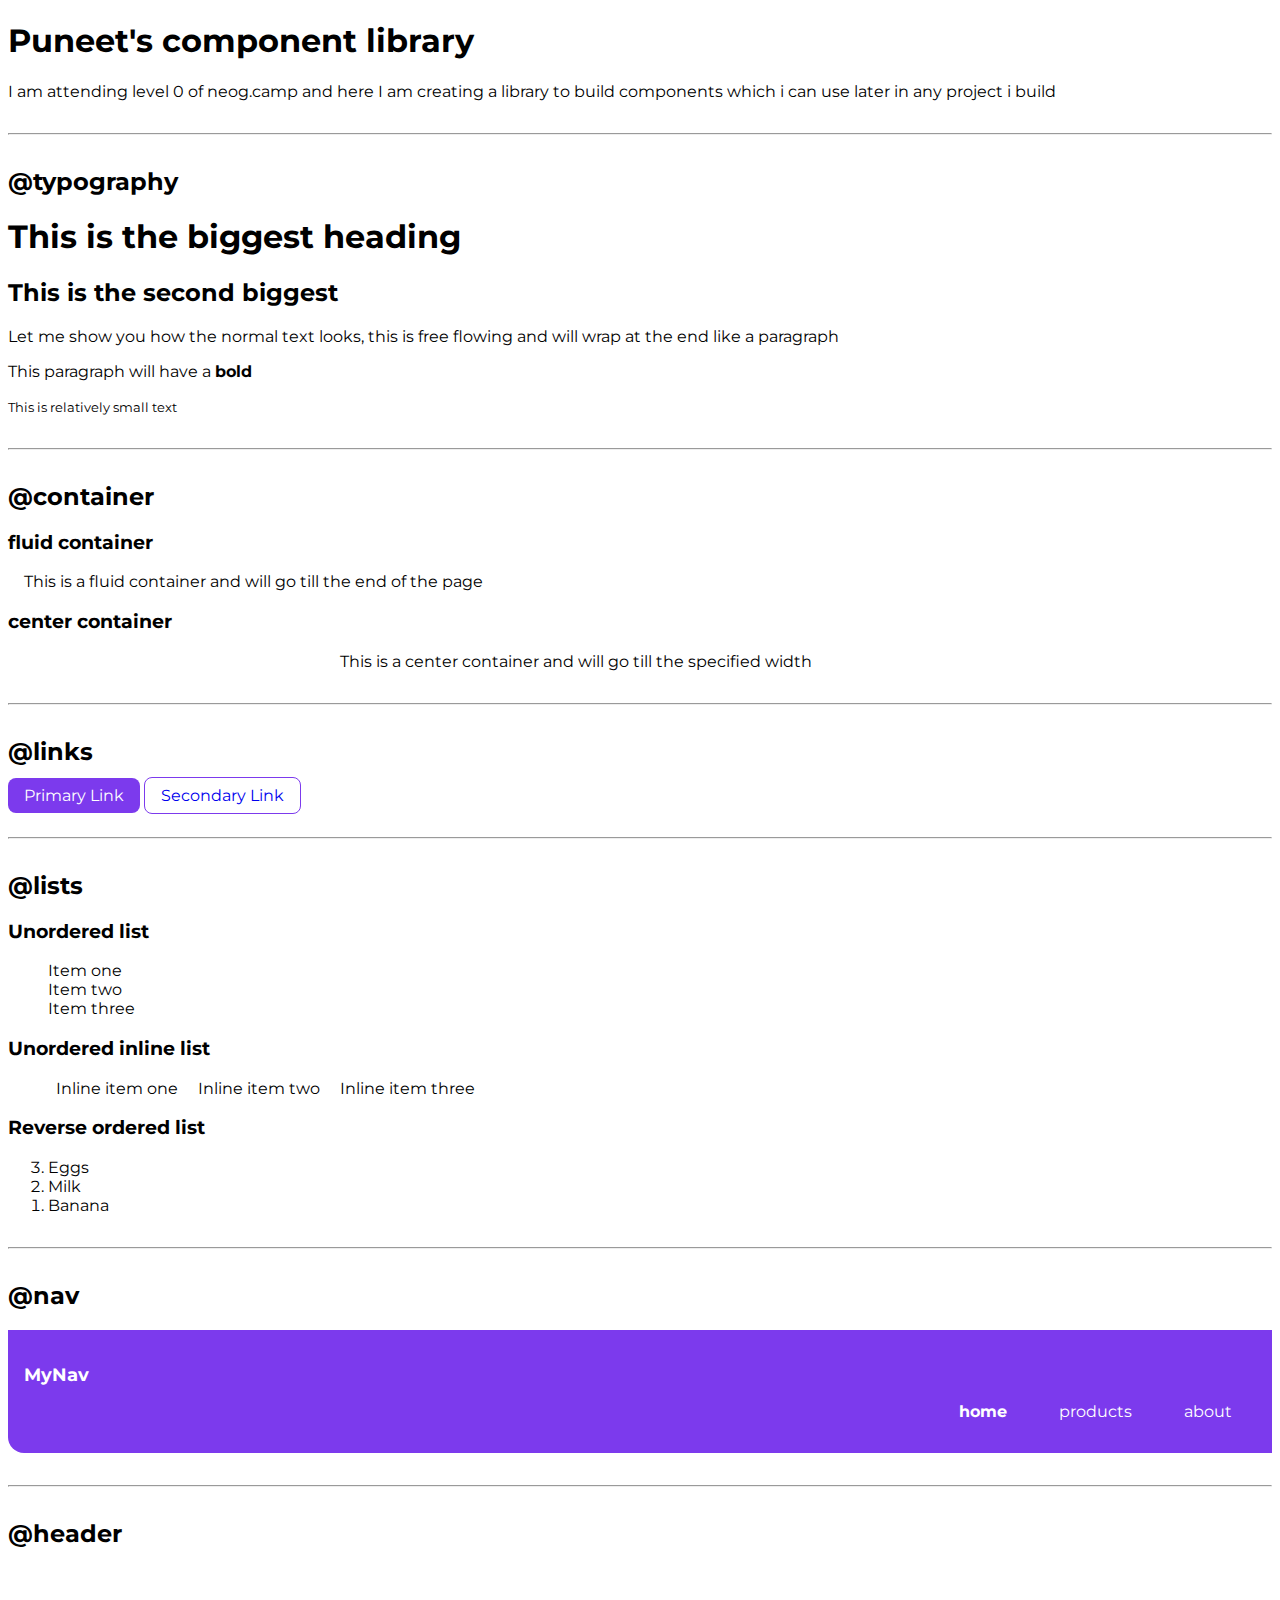
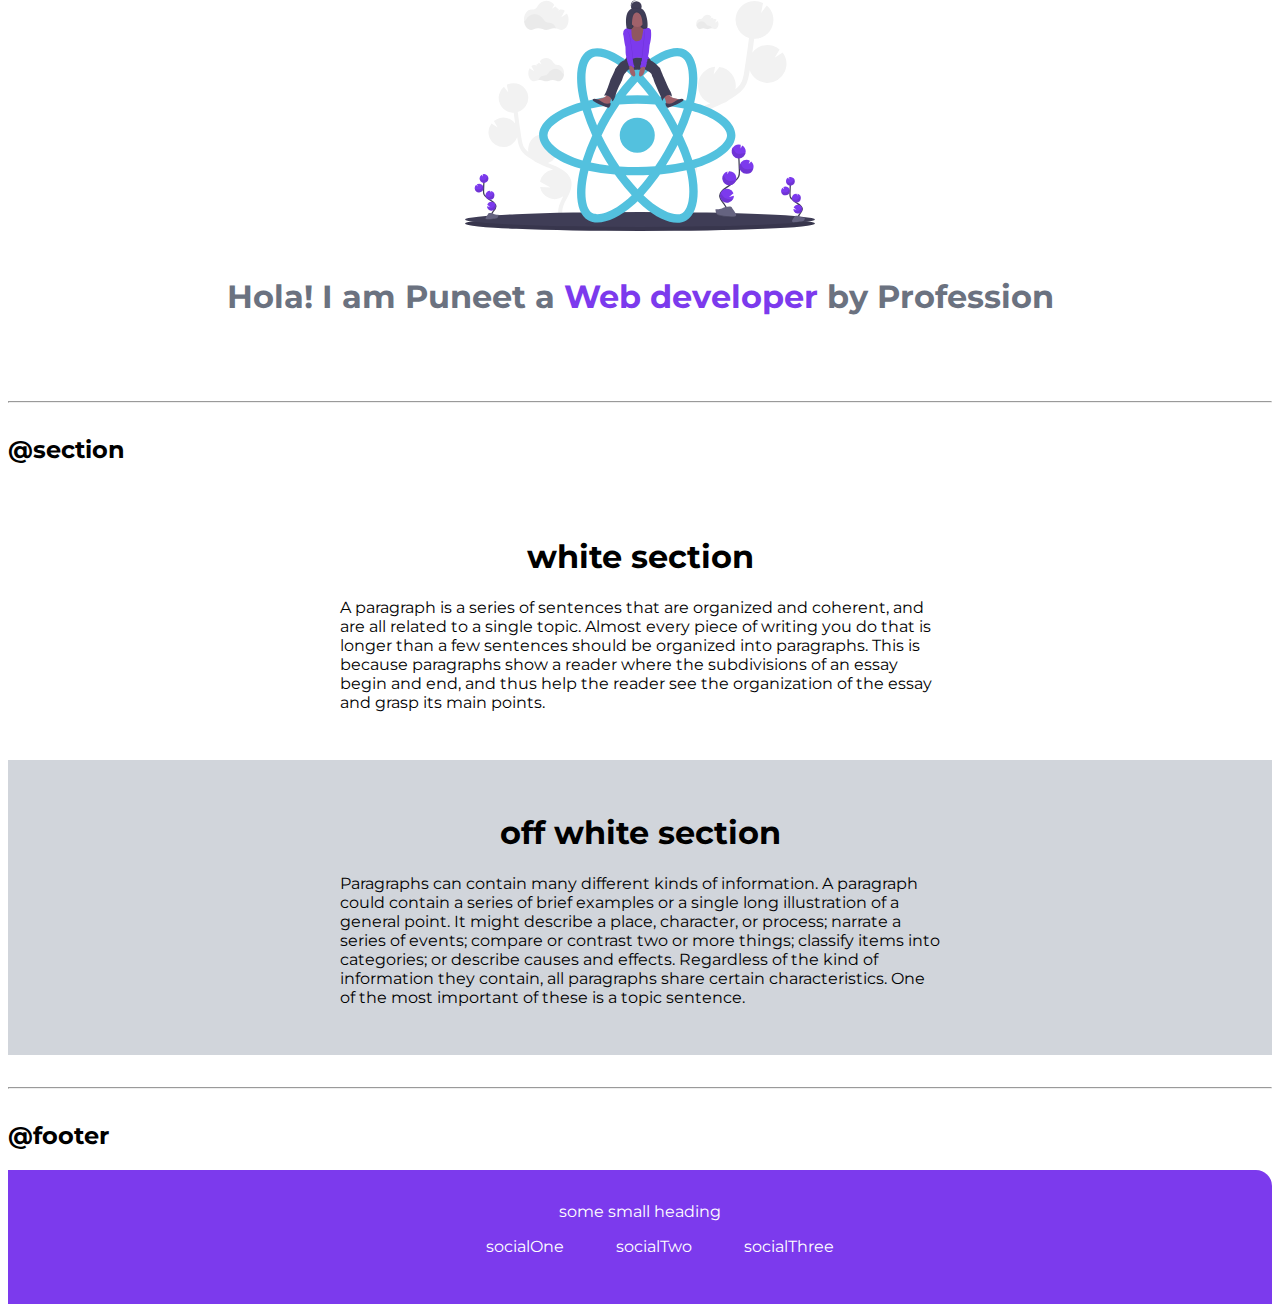
==== index.html @ 28e79985 "footer" ====
<!DOCTYPE html>
<html lang="en">

<head>
  <meta charset="UTF-8" />
  <meta http-equiv="X-UA-Compatible" content="IE=edge" />
  <meta name="viewport" content="width=device-width, initial-scale=1.0" />
  <title>Puneet's site</title>
  <link rel="stylesheet" href="styles.css" />
</head>

<body>
  <h1>Puneet's component library</h1>
  <p>
    I am attending level 0 of neog.camp and here I am creating a library to
    build components which i can use later in any project i build
  </p>
  <hr />

  <h2>@typography</h2>
  <h1>This is the biggest heading</h1>
  <h2>This is the second biggest</h2>
  <p>
    Let me show you how the normal text looks, this is free flowing and will
    wrap at the end like a paragraph
  </p>

  <p>This paragraph will have a <strong>bold</strong></p>
  <small>This is relatively small text</small>
  <hr />

  <h2>@container</h2>
  <h3>fluid container</h3>
  <div class="container">
    This is a fluid container and will go till the end of the page
  </div>
  <h3>center container</h3>
  <div class="container container-centre">
    This is a center container and will go till the specified width
  </div>
  <hr />

  <h2>@links</h2>
  <a href="/" class="link link-primary">Primary Link</a>
  <a href="/" class="link link-secondary">Secondary Link</a>
  <hr />

  <h2>@lists</h2>
  <h3>Unordered list</h3>
  <ul class="list-non-bullet">
    <li>Item one</li>
    <li>Item two</li>
    <li>Item three</li>
  </ul>
  <h3>Unordered inline list</h3>
  <ul class="list">
    <li class="list-unordered-inline">Inline item one</li>
    <li class="list-unordered-inline">Inline item two</li>
    <li class="list-unordered-inline">Inline item three</li>
  </ul>

  <h3>Reverse ordered list</h3>
  <ol reversed>
    <li>Eggs</li>
    <li>Milk</li>
    <li>Banana</li>
  </ol>

  <hr />

  <h2>@nav</h2>
  <nav class="navigation">
    <p class="nav-brand">MyNav</p>
    <ul class="list-non-bullet nav-pills">
      <li class="list-unordered-inline">
        <a href="/" class="link link-active">home</a>
      </li>
      <li class="list-unordered-inline">
        <a href="/" class="link">products</a>
      </li>
      <li class="list-unordered-inline">
        <a href="/" class="link">about</a>
      </li>
    </ul>
  </nav>

  <hr />

  <h2>@header</h2>
  <header class="hero">
    <img src="images/react.svg" alt="headerPic" class="hero-image" />
    <h1 class="hero-heading">
      Hola! I am Puneet a
      <span class="hero-heading-highlight">Web developer</span> by Profession
    </h1>
  </header>

  <hr />

  <h2>@section</h2>
  <section class="section">
    <div class="container container-centre">
      <h1>white section</h3>
      <p>
        A paragraph is a series of sentences that are organized and coherent,
        and are all related to a single topic. Almost every piece of writing
        you do that is longer than a few sentences should be organized into
        paragraphs. This is because paragraphs show a reader where the
        subdivisions of an essay begin and end, and thus help the reader see
        the organization of the essay and grasp its main points.
      </p>
    </div>
  </section>

  <section class='section section-color'>
    <div class='container container-centre'>
      <h1>off white section</h3>
      <p>Paragraphs can contain many different kinds of information. A paragraph could contain a series of brief examples or a single long illustration of a general point. It might describe a place, character, or process; narrate a series of events; compare or contrast two or more things; classify items into categories; or describe causes and effects. Regardless of the kind of information they contain, all paragraphs share certain characteristics. One of the most important of these is a topic sentence.</p>
    </div>

  </section>

  <hr />

  <h2>@footer</h2>
  <footer class='footer'>
    <div class='footer-header'>some small heading</div>
    <ul class='social-links list-non-bullet'>
      <li class='list-unordered-inline'><a href="/"  class='link'>socialOne</a></li>
      <li class='list-unordered-inline'><a href="/" class='link'>socialTwo</a></li>
      <li class='list-unordered-inline'><a href="/" class='link'>socialThree</a></li>
    </ul>
  </footer>
</body>

</html>
---- styles.css ----
@import url("https://fonts.googleapis.com/css2?family=Montserrat:wght@400;700&display=swap");

body {
  font-family: "Montserrat", sans-serif;
}

hr{
    margin: 2rem 0rem;
}

:root {
  --primary-color: #7C3AED;
  --header-heading-color: #6B7280;
  --section-gray-color: #D1D5DB;
}

.container {
  padding: 0rem 1rem;
}

.container-centre {
  max-width: 600px;
  margin: auto;
}

.link {
  padding: 0.5rem 1rem;
  text-decoration: none;
}

.link-primary {
  background-color: var(--primary-color);
  border-radius: 0.5rem;
  color:white;
}

.link-secondary{
    border-radius: 0.5rem;
    border: 1px solid var(--primary-color);
}

.list-non-bullet{
    list-style: none;
}

.list-unordered-inline{
    display:inline;
    padding:0rem 0.5rem;
}

.navigation{
    background-color: var(--primary-color);
    color:white;
    padding: 1rem;
    border-bottom-left-radius: 1rem;
}

.navigation .link{
    color:white;
}

.navigation .nav-pills{
    text-align: right;
}

.navigation .nav-brand{
    font-weight: bold;
    font-size: 1.1rem;
}

.navigation .link-active{
font-weight: bold;
}

.hero{
    padding:2rem;
}

.hero .hero-image{
  
    max-width: 350px;
    margin:auto;
    display:block;
}

.hero .hero-heading{
    text-align: center;
    padding-top:1.5rem;
    color: var(--header-heading-color);
}

.hero .hero-heading .hero-heading-highlight{
    color:var(--primary-color);
}

.section{
    padding:2rem;
}

.section h1{
    text-align: center;
}
  


.section-color{
background-color: var(--section-gray-color);
}

.footer{
    background-color: var(--primary-color);
    padding: 2rem 1rem;
    text-align:center;
    color:white;
    border-top-right-radius: 1rem;
}

.footer .link{
    color:white;
}

.footer .ul{
    padding-inline-start: 0px;
}
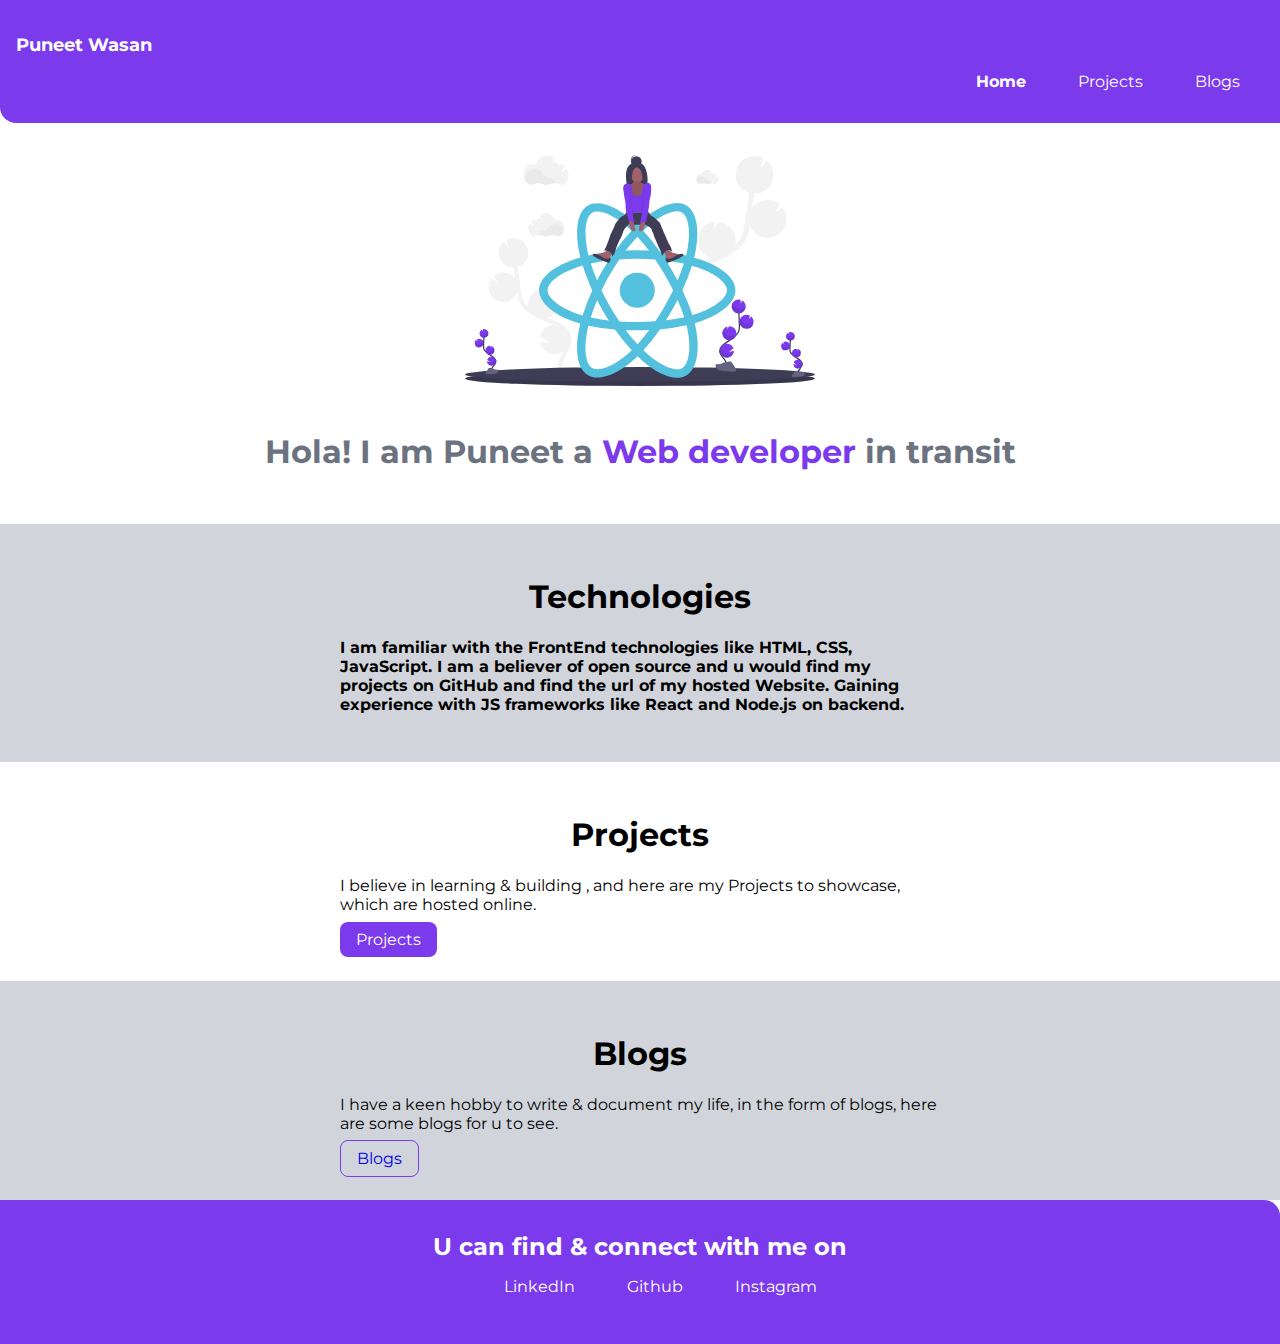
==== commit 7e9c1aaf: "portfolio: added components for my portfolio" ====
--- a/index.html
+++ b/index.html
@@ -5,132 +5,73 @@
   <meta charset="UTF-8" />
   <meta http-equiv="X-UA-Compatible" content="IE=edge" />
   <meta name="viewport" content="width=device-width, initial-scale=1.0" />
-  <title>Puneet's site</title>
+  <title>Puneet Wasan | My Portfolio</title>
   <link rel="stylesheet" href="styles.css" />
 </head>
 
 <body>
-  <h1>Puneet's component library</h1>
-  <p>
-    I am attending level 0 of neog.camp and here I am creating a library to
-    build components which i can use later in any project i build
-  </p>
-  <hr />
 
-  <h2>@typography</h2>
-  <h1>This is the biggest heading</h1>
-  <h2>This is the second biggest</h2>
-  <p>
-    Let me show you how the normal text looks, this is free flowing and will
-    wrap at the end like a paragraph
-  </p>
-
-  <p>This paragraph will have a <strong>bold</strong></p>
-  <small>This is relatively small text</small>
-  <hr />
-
-  <h2>@container</h2>
-  <h3>fluid container</h3>
-  <div class="container">
-    This is a fluid container and will go till the end of the page
-  </div>
-  <h3>center container</h3>
-  <div class="container container-centre">
-    This is a center container and will go till the specified width
-  </div>
-  <hr />
-
-  <h2>@links</h2>
-  <a href="/" class="link link-primary">Primary Link</a>
-  <a href="/" class="link link-secondary">Secondary Link</a>
-  <hr />
-
-  <h2>@lists</h2>
-  <h3>Unordered list</h3>
-  <ul class="list-non-bullet">
-    <li>Item one</li>
-    <li>Item two</li>
-    <li>Item three</li>
-  </ul>
-  <h3>Unordered inline list</h3>
-  <ul class="list">
-    <li class="list-unordered-inline">Inline item one</li>
-    <li class="list-unordered-inline">Inline item two</li>
-    <li class="list-unordered-inline">Inline item three</li>
-  </ul>
-
-  <h3>Reverse ordered list</h3>
-  <ol reversed>
-    <li>Eggs</li>
-    <li>Milk</li>
-    <li>Banana</li>
-  </ol>
-
-  <hr />
-
-  <h2>@nav</h2>
   <nav class="navigation">
-    <p class="nav-brand">MyNav</p>
+    <p class="nav-brand">Puneet Wasan</p>
     <ul class="list-non-bullet nav-pills">
       <li class="list-unordered-inline">
-        <a href="/" class="link link-active">home</a>
+        <a href="/" class="link link-active">Home</a>
       </li>
       <li class="list-unordered-inline">
-        <a href="/" class="link">products</a>
+        <a href="/" class="link">Projects</a>
       </li>
       <li class="list-unordered-inline">
-        <a href="/" class="link">about</a>
+        <a href="/" class="link">Blogs</a>
       </li>
     </ul>
   </nav>
 
-  <hr />
-
-  <h2>@header</h2>
   <header class="hero">
-    <img src="images/react.svg" alt="headerPic" class="hero-image" />
+    <img src="/images/react.svg" alt="headerPic" class="hero-image" />
     <h1 class="hero-heading">
       Hola! I am Puneet a
-      <span class="hero-heading-highlight">Web developer</span> by Profession
+      <span class="hero-heading-highlight">Web developer</span> in transit
     </h1>
   </header>
 
-  <hr />
-
-  <h2>@section</h2>
-  <section class="section">
-    <div class="container container-centre">
-      <h1>white section</h3>
-      <p>
-        A paragraph is a series of sentences that are organized and coherent,
-        and are all related to a single topic. Almost every piece of writing
-        you do that is longer than a few sentences should be organized into
-        paragraphs. This is because paragraphs show a reader where the
-        subdivisions of an essay begin and end, and thus help the reader see
-        the organization of the essay and grasp its main points.
-      </p>
-    </div>
-  </section>
-
   <section class='section section-color'>
     <div class='container container-centre'>
-      <h1>off white section</h3>
-      <p>Paragraphs can contain many different kinds of information. A paragraph could contain a series of brief examples or a single long illustration of a general point. It might describe a place, character, or process; narrate a series of events; compare or contrast two or more things; classify items into categories; or describe causes and effects. Regardless of the kind of information they contain, all paragraphs share certain characteristics. One of the most important of these is a topic sentence.</p>
+      <h1>Technologies</h3>
+      <p><strong>I am familiar with the FrontEnd technologies like HTML, CSS, JavaScript. I am a believer of open source and u would find my projects on GitHub and find the url of my hosted Website. Gaining experience with JS frameworks like React and Node.js on backend.</strong></p>
     </div>
 
   </section>
 
-  <hr />
+  <section class="section">
+    <div class="container container-centre">
+      <h1>Projects</h3>
+      <p>
+        I believe in learning & building , and here are my Projects to showcase, which are hosted online.
+      </p>
+      <a href="/" class="link link-primary">Projects</a>
+    </div>
 
-  <h2>@footer</h2>
+  </section>
+
+  <section class="section section-color">
+    <div class="container container-centre">
+      <h1>Blogs</h3>
+      <p>
+        I have a keen hobby to write & document my life, in the form of blogs, here are some blogs for u to see.
+      </p>
+      <a href="/" class="link link-secondary">Blogs</a>
+    </div>
+  </section>
+
   <footer class='footer'>
-    <div class='footer-header'>some small heading</div>
+    <div class='footer-header'>U can find & connect with me on</div>
     <ul class='social-links list-non-bullet'>
-      <li class='list-unordered-inline'><a href="/"  class='link'>socialOne</a></li>
-      <li class='list-unordered-inline'><a href="/" class='link'>socialTwo</a></li>
-      <li class='list-unordered-inline'><a href="/" class='link'>socialThree</a></li>
+      <li class='list-unordered-inline'><a href="https://www.linkedin.com/in/puneetwasan/" target='_blank' class='link'>LinkedIn</a></li>
+      <li class='list-unordered-inline'><a href="https://github.com/dev-puneet" class='link' target="_blank">Github</a></li>
+      <li class='list-unordered-inline'><a href="https://www.instagram.com/puneet_wasan/" class='link' target="_blank">Instagram</a></li>
     </ul>
   </footer>
+
 </body>
 
 </html>--- a/styles.css
+++ b/styles.css
@@ -2,6 +2,7 @@
 
 body {
   font-family: "Montserrat", sans-serif;
+  margin:0px;
 }
 
 hr{
@@ -121,4 +122,8 @@
 
 .footer .ul{
     padding-inline-start: 0px;
+}
+.footer-header{
+    font-weight: bold;
+    font-size: x-large;
 }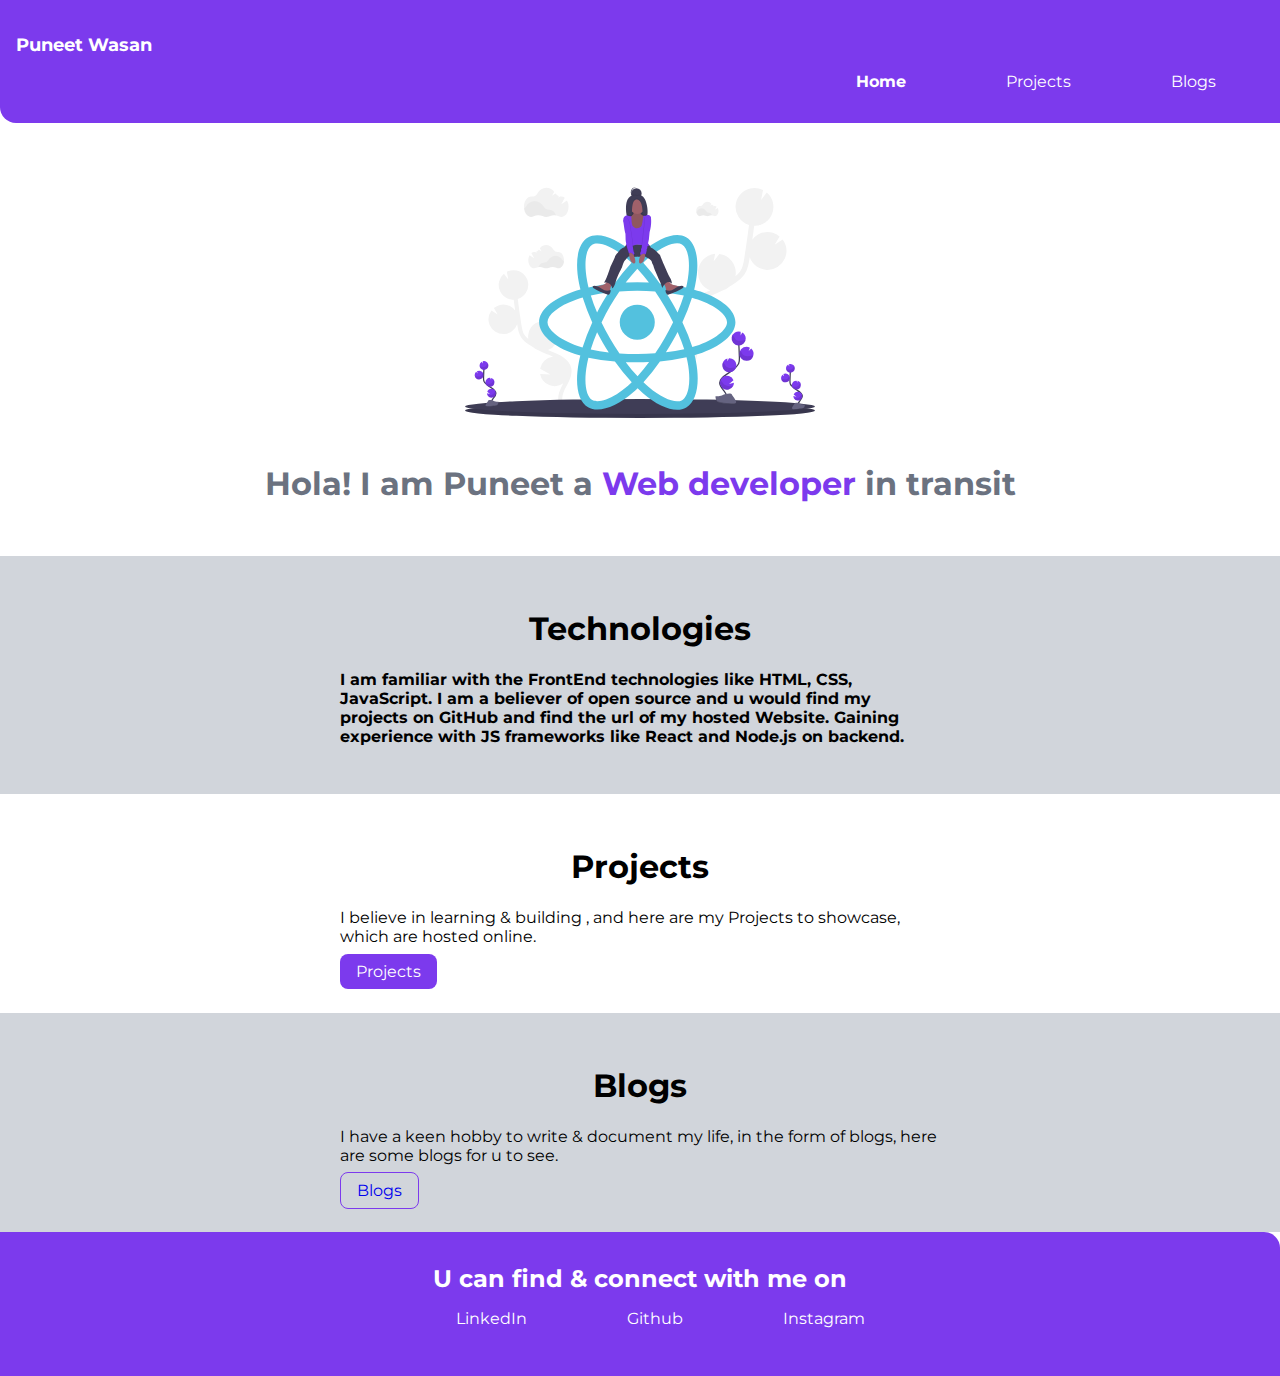
==== commit 8f5a6cdd: "new page: wip for projects and blogs page" ====
--- a/index.html
+++ b/index.html
@@ -18,10 +18,10 @@
         <a href="/" class="link link-active">Home</a>
       </li>
       <li class="list-unordered-inline">
-        <a href="/" class="link">Projects</a>
+        <a href="/projects.html" class="link">Projects</a>
       </li>
       <li class="list-unordered-inline">
-        <a href="/" class="link">Blogs</a>
+        <a href="/blogs.html" class="link">Blogs</a>
       </li>
     </ul>
   </nav>
@@ -48,7 +48,7 @@
       <p>
         I believe in learning & building , and here are my Projects to showcase, which are hosted online.
       </p>
-      <a href="/" class="link link-primary">Projects</a>
+      <a href="/projects.html" class="link link-primary">Projects</a>
     </div>
 
   </section>
@@ -59,7 +59,7 @@
       <p>
         I have a keen hobby to write & document my life, in the form of blogs, here are some blogs for u to see.
       </p>
-      <a href="/" class="link link-secondary">Blogs</a>
+      <a href="/blogs.html" class="link link-secondary">Blogs</a>
     </div>
   </section>
 
--- a/styles.css
+++ b/styles.css
@@ -2,17 +2,17 @@
 
 body {
   font-family: "Montserrat", sans-serif;
-  margin:0px;
+  margin: 0px;
 }
 
-hr{
-    margin: 2rem 0rem;
+hr {
+  margin: 2rem 0rem;
 }
 
 :root {
-  --primary-color: #7C3AED;
-  --header-heading-color: #6B7280;
-  --section-gray-color: #D1D5DB;
+  --primary-color: #7c3aed;
+  --header-heading-color: #6b7280;
+  --section-gray-color: #d1d5db;
 }
 
 .container {
@@ -32,98 +32,96 @@
 .link-primary {
   background-color: var(--primary-color);
   border-radius: 0.5rem;
-  color:white;
+  color: white;
 }
 
-.link-secondary{
-    border-radius: 0.5rem;
-    border: 1px solid var(--primary-color);
+.link-secondary {
+  border-radius: 0.5rem;
+  border: 1px solid var(--primary-color);
 }
 
-.list-non-bullet{
-    list-style: none;
+.list-non-bullet {
+  list-style: none;
 }
 
-.list-unordered-inline{
-    display:inline;
-    padding:0rem 0.5rem;
+.list-unordered-inline {
+  display: inline;
+  padding: 0rem 2rem;
 }
 
-.navigation{
-    background-color: var(--primary-color);
-    color:white;
-    padding: 1rem;
-    border-bottom-left-radius: 1rem;
+.navigation {
+  background-color: var(--primary-color);
+  color: white;
+  padding: 1rem;
+  border-bottom-left-radius: 1rem;
 }
 
-.navigation .link{
-    color:white;
+.navigation .link {
+  color: white;
 }
 
-.navigation .nav-pills{
-    text-align: right;
+.navigation .nav-pills {
+  text-align: right;
 }
 
-.navigation .nav-brand{
-    font-weight: bold;
-    font-size: 1.1rem;
+.navigation .nav-brand {
+  font-weight: bold;
+  font-size: 1.1rem;
 }
 
-.navigation .link-active{
-font-weight: bold;
+.navigation .link-active {
+  font-weight: bold;
 }
 
-.hero{
-    padding:2rem;
+.hero {
+  padding: 2rem;
+  margin-top:2rem;
 }
 
-.hero .hero-image{
-  
-    max-width: 350px;
-    margin:auto;
-    display:block;
+.hero .hero-image {
+  max-width: 350px;
+  margin: auto;
+  display: block;
 }
 
-.hero .hero-heading{
-    text-align: center;
-    padding-top:1.5rem;
-    color: var(--header-heading-color);
+.hero .hero-heading {
+  text-align: center;
+  padding-top: 1.5rem;
+  color: var(--header-heading-color);
 }
 
-.hero .hero-heading .hero-heading-highlight{
-    color:var(--primary-color);
+.hero .hero-heading .hero-heading-highlight {
+  color: var(--primary-color);
 }
 
-.section{
-    padding:2rem;
+.section {
+  padding: 2rem;
 }
 
-.section h1{
-    text-align: center;
-}
-  
-
-
-.section-color{
-background-color: var(--section-gray-color);
+.section h1 {
+  text-align: center;
 }
 
-.footer{
-    background-color: var(--primary-color);
-    padding: 2rem 1rem;
-    text-align:center;
-    color:white;
-    border-top-right-radius: 1rem;
+.section-color {
+  background-color: var(--section-gray-color);
 }
 
-.footer .link{
-    color:white;
+.footer {
+  background-color: var(--primary-color);
+  padding: 2rem 1rem;
+  text-align: center;
+  color: white;
+  border-top-right-radius: 1rem;
 }
 
-.footer .ul{
-    padding-inline-start: 0px;
+.footer .link {
+  color: white;
 }
-.footer-header{
-    font-weight: bold;
-    font-size: x-large;
-}+
+.footer .ul {
+  padding-inline-start: 0px;
+}
+.footer-header {
+  font-weight: bold;
+  font-size: x-large;
+}
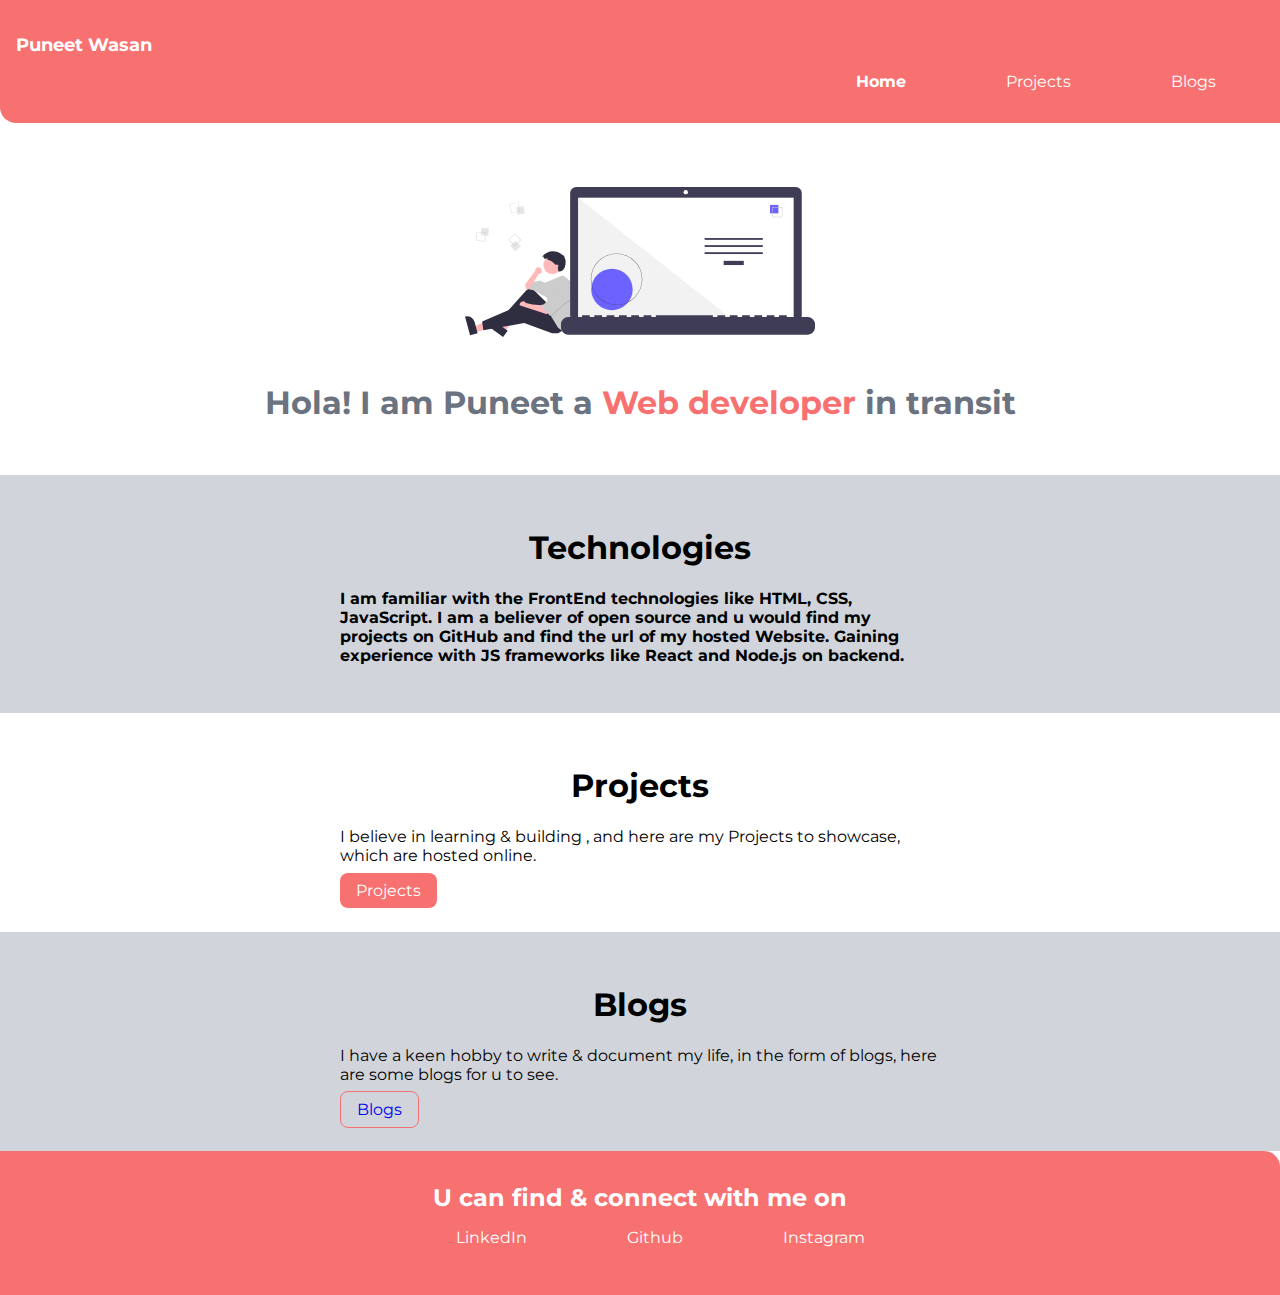
==== commit 22db0543: "feat: added new projects and updated some styles" ====
--- a/index.html
+++ b/index.html
@@ -27,7 +27,7 @@
   </nav>
 
   <header class="hero">
-    <img src="/images/react.svg" alt="headerPic" class="hero-image" />
+    <img src="/images/dev.svg" alt="headerPic" class="hero-image" />
     <h1 class="hero-heading">
       Hola! I am Puneet a
       <span class="hero-heading-highlight">Web developer</span> in transit
--- a/styles.css
+++ b/styles.css
@@ -1,4 +1,6 @@
 @import url("https://fonts.googleapis.com/css2?family=Montserrat:wght@400;700&display=swap");
+
+
 
 body {
   font-family: "Montserrat", sans-serif;
@@ -10,7 +12,8 @@
 }
 
 :root {
-  --primary-color: #7c3aed;
+  --primary-color: 
+  #F87171;
   --header-heading-color: #6b7280;
   --section-gray-color: #d1d5db;
 }
@@ -125,3 +128,8 @@
   font-weight: bold;
   font-size: x-large;
 }
+
+.project-spacing{
+  margin-top: 3rem;
+  margin-bottom: 3rem;
+}
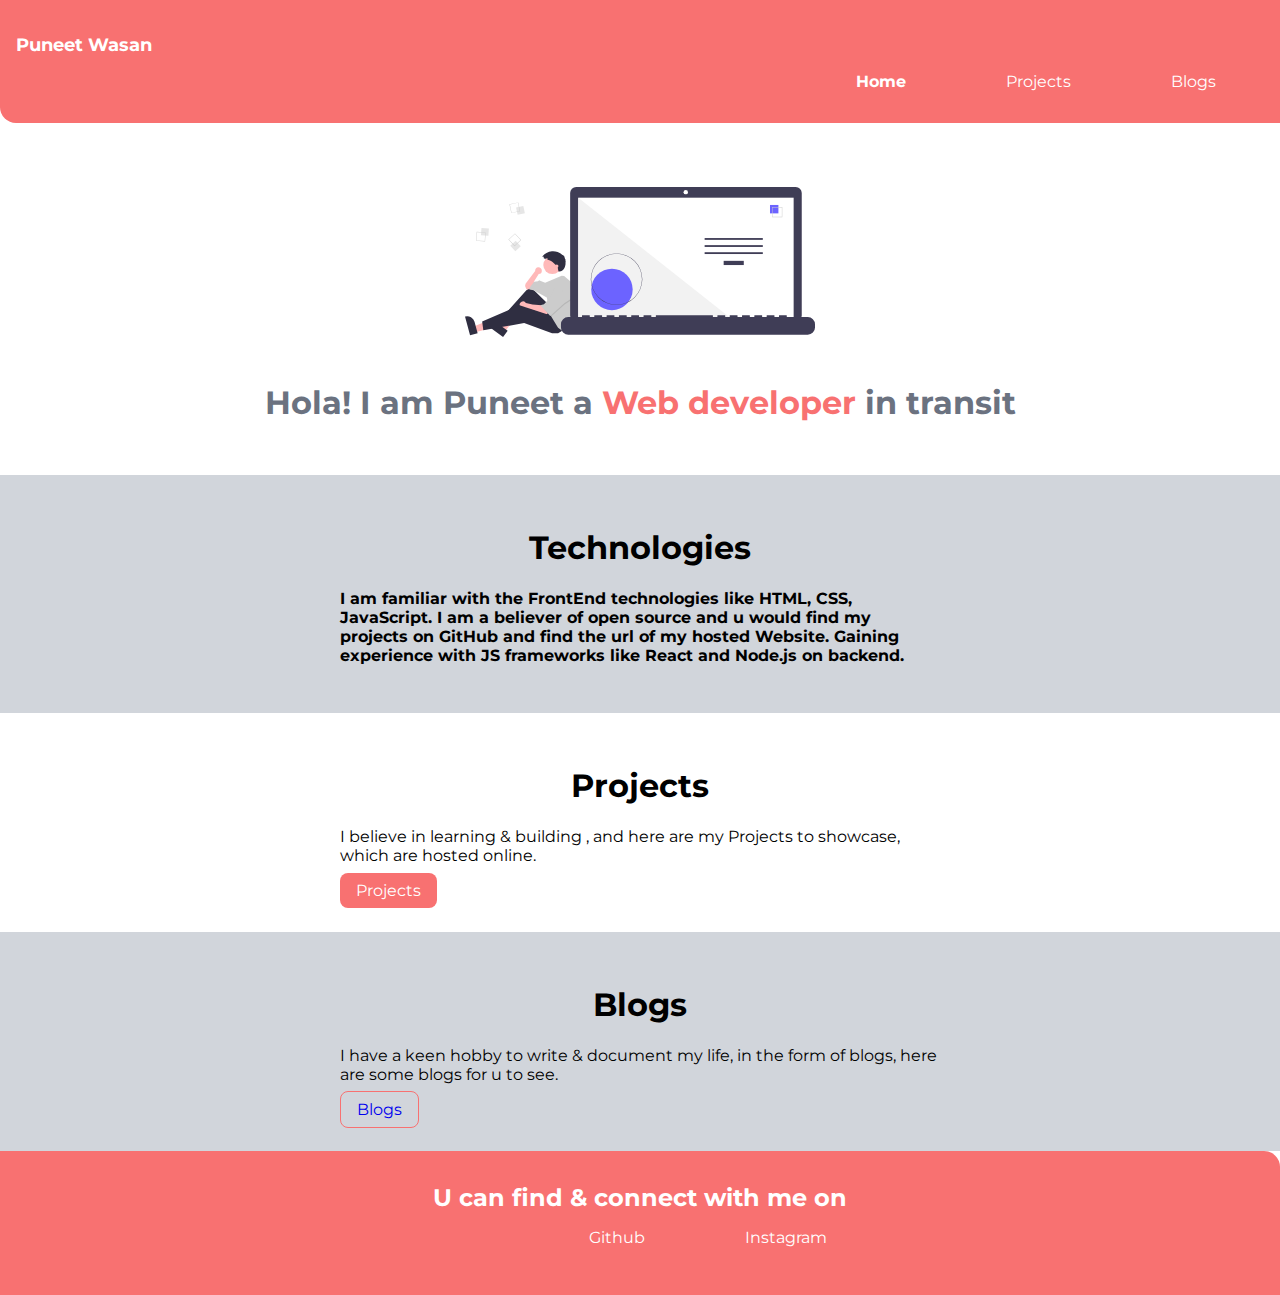
==== commit 2c7234df: "refactor: added fonts awesome llibrary" ====
--- a/index.html
+++ b/index.html
@@ -66,7 +66,7 @@
   <footer class='footer'>
     <div class='footer-header'>U can find & connect with me on</div>
     <ul class='social-links list-non-bullet'>
-      <li class='list-unordered-inline'><a href="https://www.linkedin.com/in/puneetwasan/" target='_blank' class='link'>LinkedIn</a></li>
+      <li class='list-unordered-inline'><a href="https://www.linkedin.com/in/puneetwasan/" target='_blank' class='link'><i class="fab fa-github"></i></a></li>
       <li class='list-unordered-inline'><a href="https://github.com/dev-puneet" class='link' target="_blank">Github</a></li>
       <li class='list-unordered-inline'><a href="https://www.instagram.com/puneet_wasan/" class='link' target="_blank">Instagram</a></li>
     </ul>
--- a/styles.css
+++ b/styles.css
@@ -18,6 +18,9 @@
   --section-gray-color: #d1d5db;
 }
 
+i{
+  color:black;
+}
 .container {
   padding: 0rem 1rem;
 }
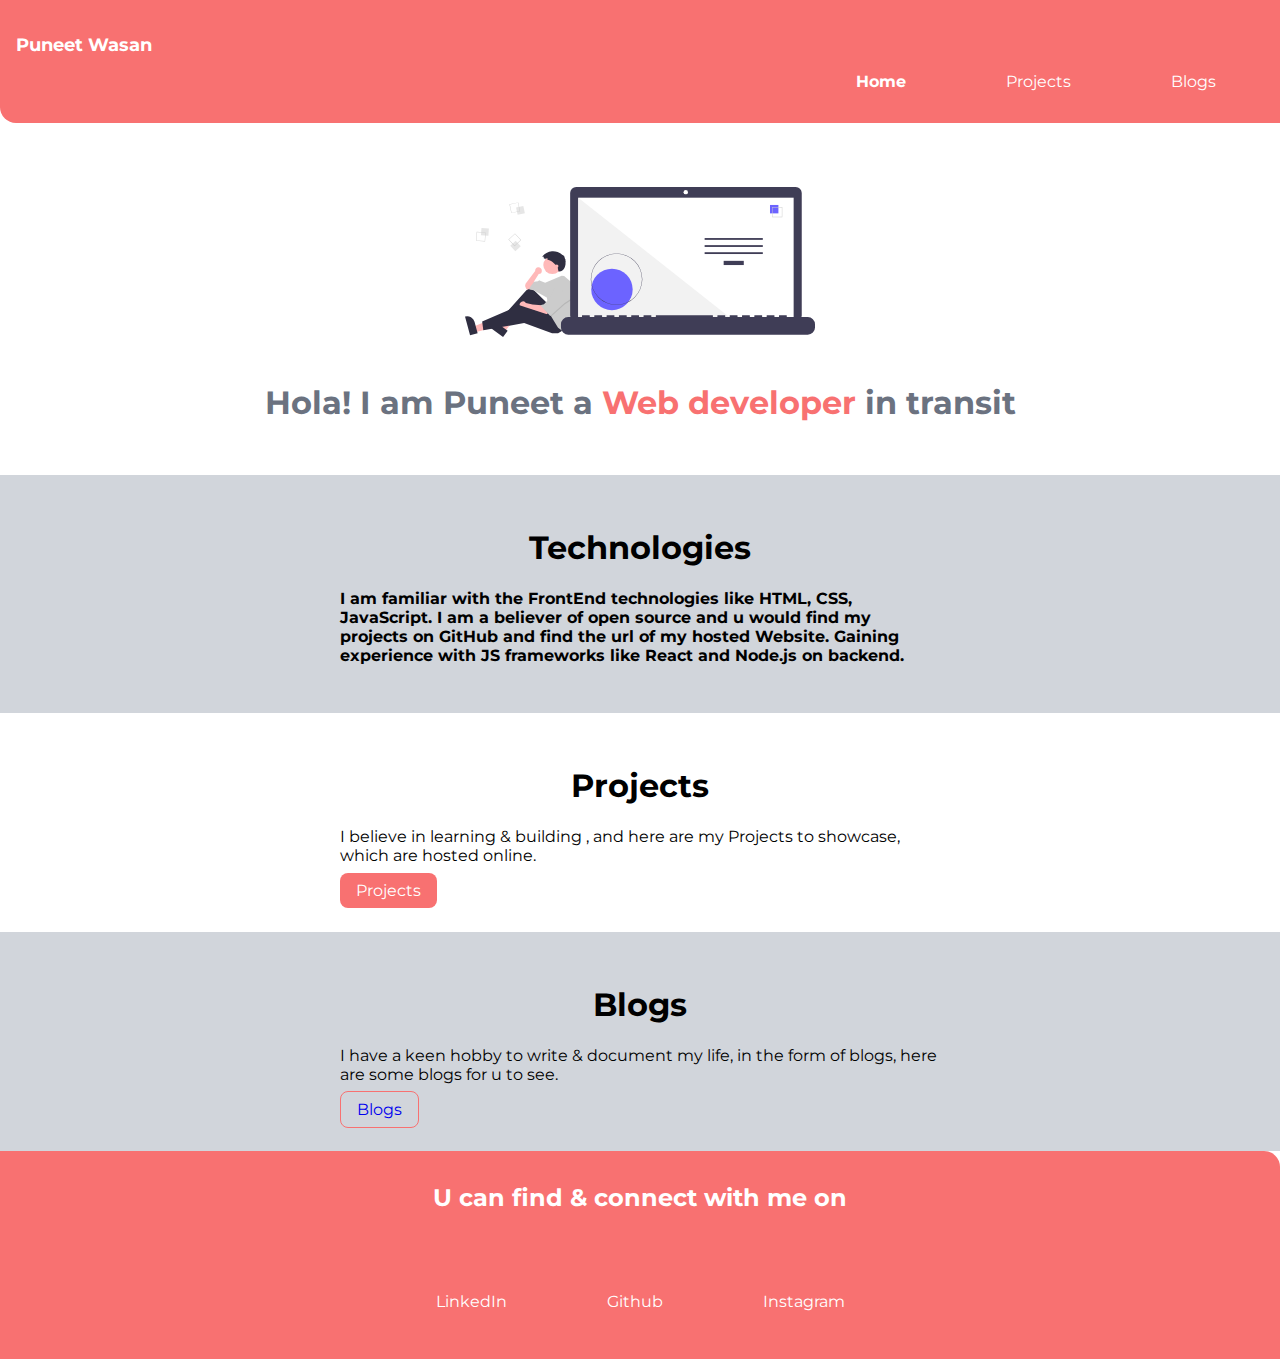
==== commit 1981a61c: "refactor: changed styles" ====
--- a/index.html
+++ b/index.html
@@ -65,8 +65,8 @@
 
   <footer class='footer'>
     <div class='footer-header'>U can find & connect with me on</div>
-    <ul class='social-links list-non-bullet'>
-      <li class='list-unordered-inline'><a href="https://www.linkedin.com/in/puneetwasan/" target='_blank' class='link'><i class="fab fa-github"></i></a></li>
+    <ul class='social-links list-non-bullet container'>
+      <li class='list-unordered-inline'><a href="https://www.linkedin.com/in/puneetwasan/" target='_blank' class='link'>LinkedIn</a></li>
       <li class='list-unordered-inline'><a href="https://github.com/dev-puneet" class='link' target="_blank">Github</a></li>
       <li class='list-unordered-inline'><a href="https://www.instagram.com/puneet_wasan/" class='link' target="_blank">Instagram</a></li>
     </ul>
--- a/styles.css
+++ b/styles.css
@@ -1,6 +1,4 @@
 @import url("https://fonts.googleapis.com/css2?family=Montserrat:wght@400;700&display=swap");
-
-
 
 body {
   font-family: "Montserrat", sans-serif;
@@ -12,15 +10,11 @@
 }
 
 :root {
-  --primary-color: 
-  #F87171;
+  --primary-color: #f87171;
   --header-heading-color: #6b7280;
   --section-gray-color: #d1d5db;
 }
 
-i{
-  color:black;
-}
 .container {
   padding: 0rem 1rem;
 }
@@ -81,7 +75,7 @@
 
 .hero {
   padding: 2rem;
-  margin-top:2rem;
+  margin-top: 2rem;
 }
 
 .hero .hero-image {
@@ -130,9 +124,14 @@
 .footer-header {
   font-weight: bold;
   font-size: x-large;
+  margin-bottom: 5rem;
 }
 
-.project-spacing{
+.project-spacing {
   margin-top: 3rem;
   margin-bottom: 3rem;
 }
+
+i {
+  font-size: 100px;
+}
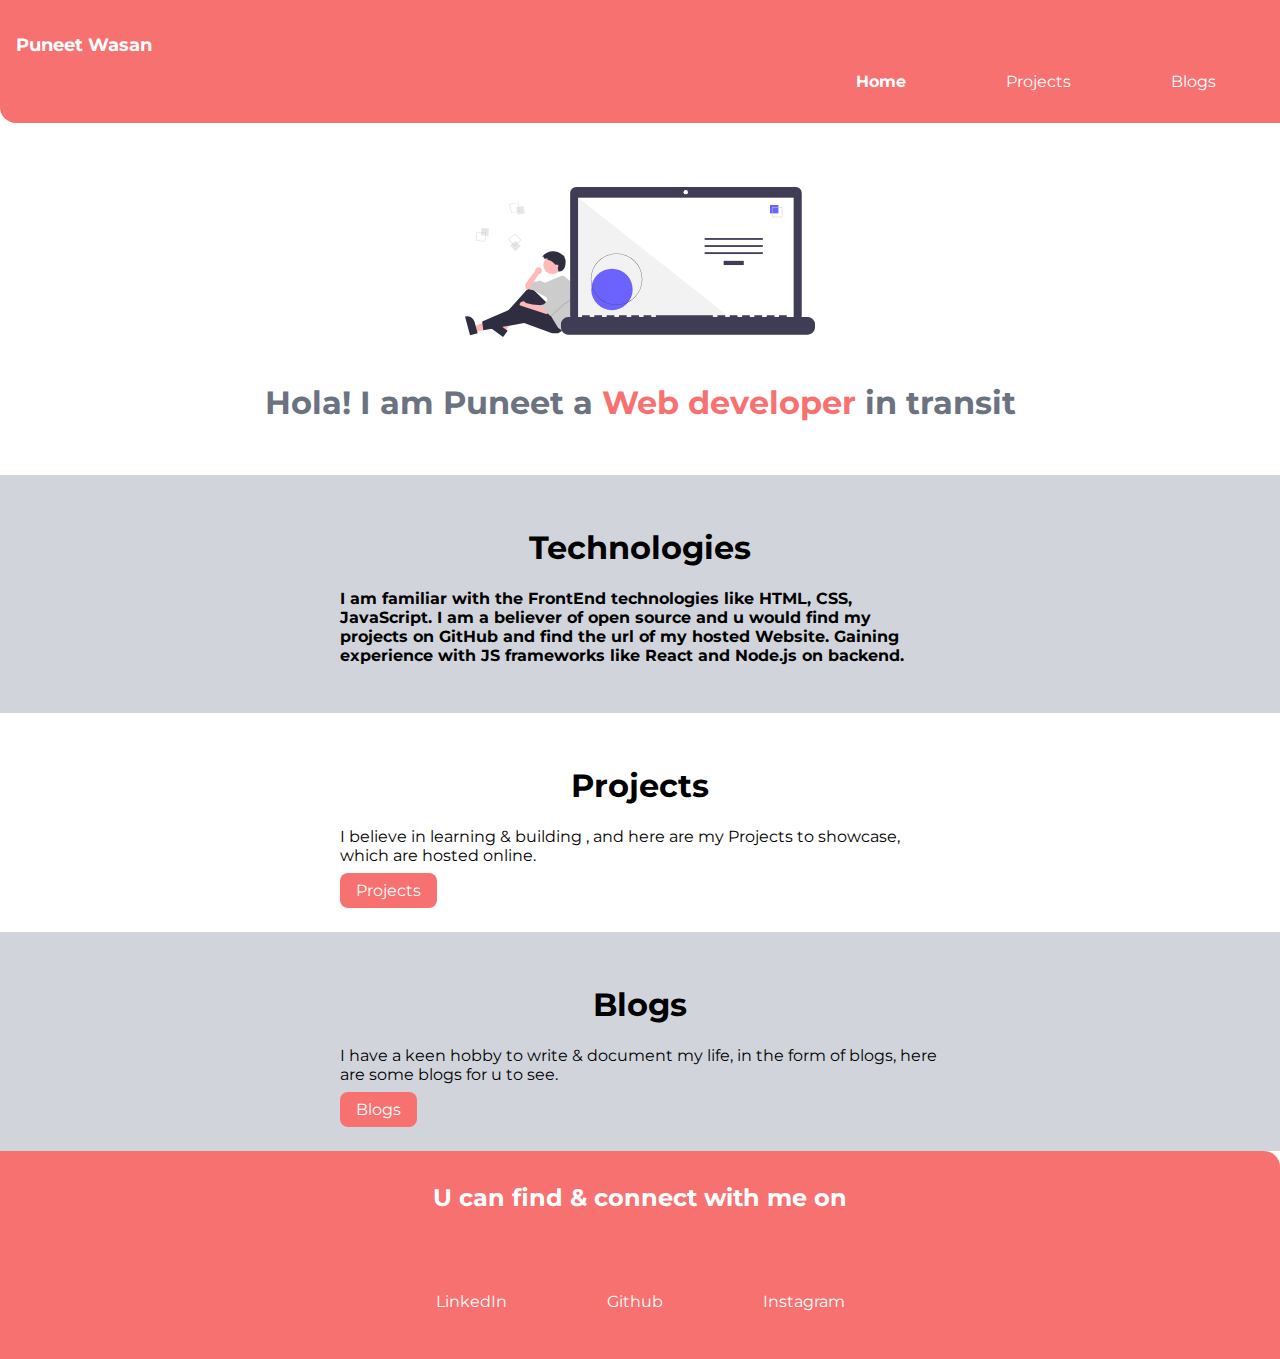
==== commit 8c8d3fba: "update: added blog listing titles" ====
--- a/index.html
+++ b/index.html
@@ -59,7 +59,7 @@
       <p>
         I have a keen hobby to write & document my life, in the form of blogs, here are some blogs for u to see.
       </p>
-      <a href="/blogs.html" class="link link-secondary">Blogs</a>
+      <a href="/blogs.html" class="link link-primary">Blogs</a>
     </div>
   </section>
 
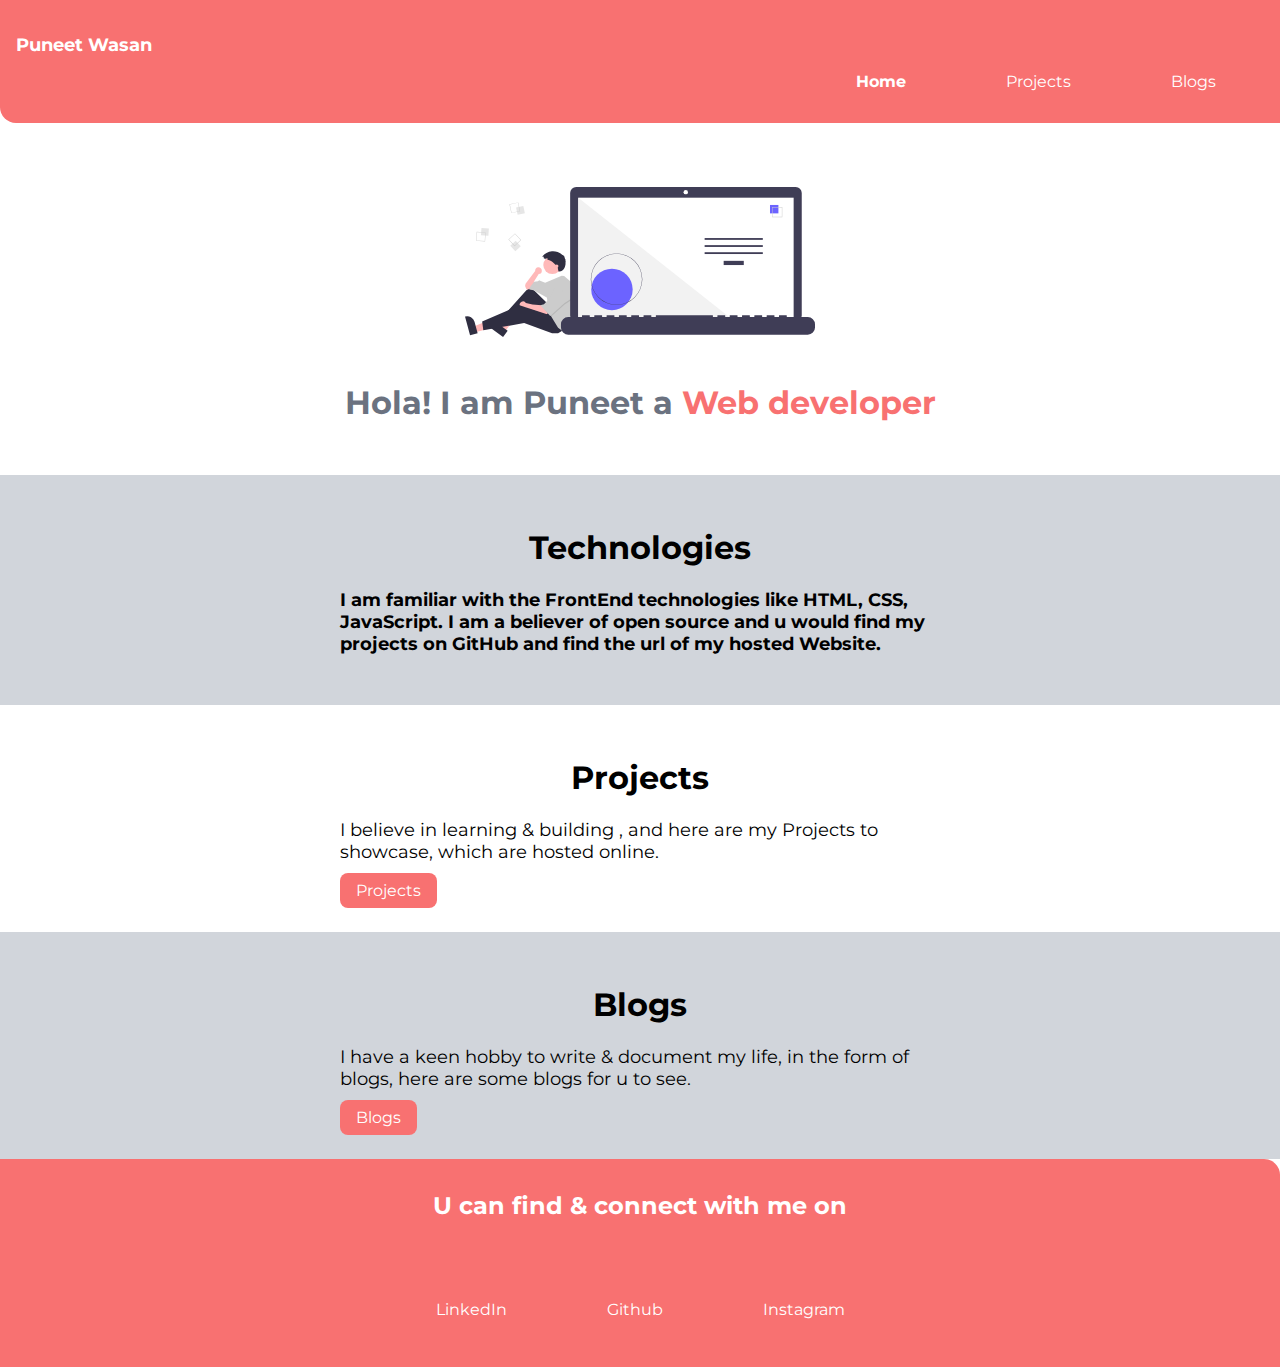
==== commit 3cb528a5: "Update index.html" ====
--- a/index.html
+++ b/index.html
@@ -30,14 +30,14 @@
     <img src="/images/dev.svg" alt="headerPic" class="hero-image" />
     <h1 class="hero-heading">
       Hola! I am Puneet a
-      <span class="hero-heading-highlight">Web developer</span> in transit
+      <span class="hero-heading-highlight">Web developer</span>
     </h1>
   </header>
 
   <section class='section section-color'>
     <div class='container container-centre'>
       <h1>Technologies</h3>
-      <p><strong>I am familiar with the FrontEnd technologies like HTML, CSS, JavaScript. I am a believer of open source and u would find my projects on GitHub and find the url of my hosted Website. Gaining experience with JS frameworks like React and Node.js on backend.</strong></p>
+      <p><strong>I am familiar with the FrontEnd technologies like HTML, CSS, JavaScript. I am a believer of open source and u would find my projects on GitHub and find the url of my hosted Website.</strong></p>
     </div>
 
   </section>
@@ -74,4 +74,4 @@
 
 </body>
 
-</html>+</html>
--- a/styles.css
+++ b/styles.css
@@ -135,3 +135,21 @@
 i {
   font-size: 100px;
 }
+
+.blog-image{
+  max-width: 600px;
+  max-height: 600px;
+  margin-top: 4rem;
+  display: block;
+}
+
+div small{
+  font-weight: bold;
+  font-size: large;
+}
+
+div p{
+  font-size: large;
+}
+
+
